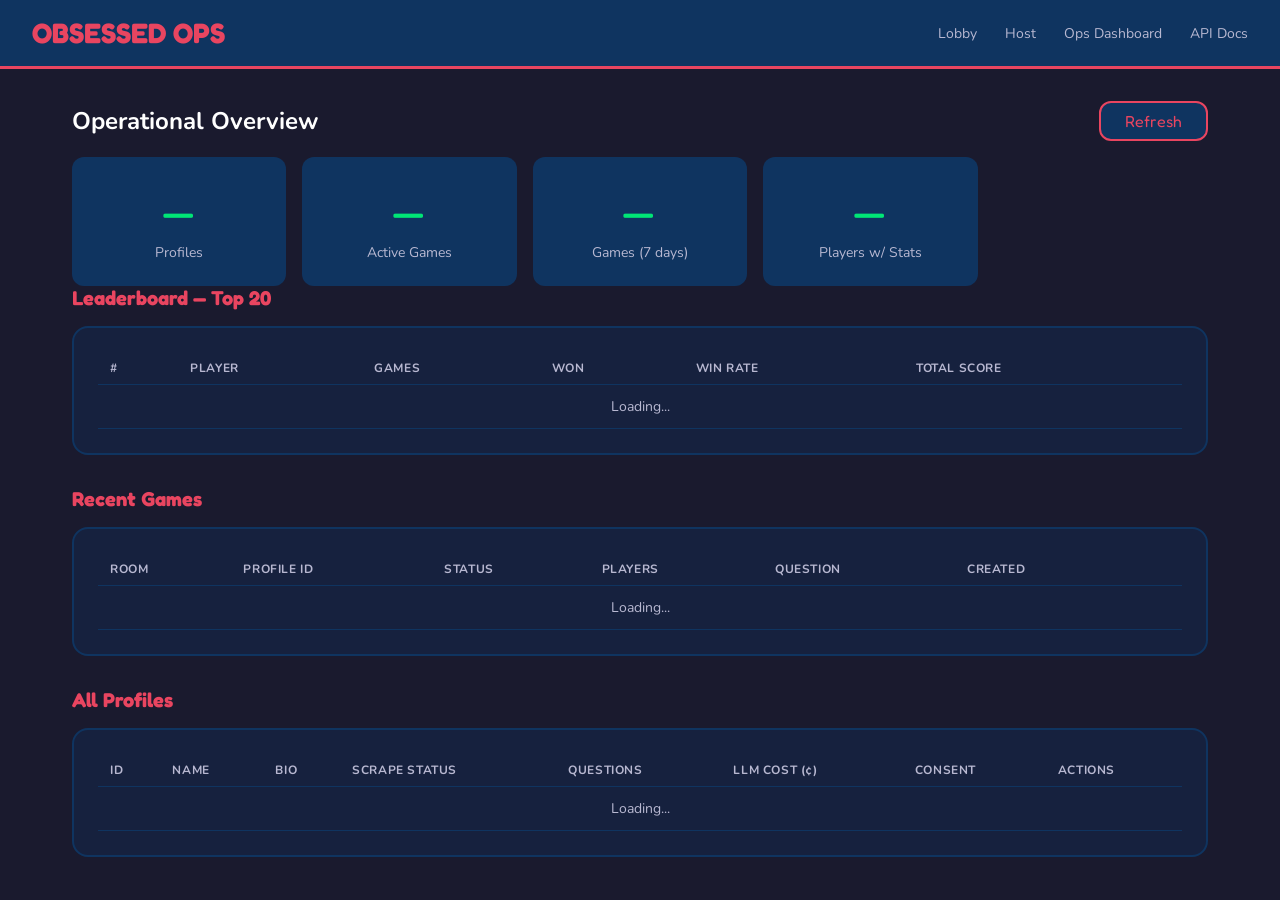
==== app/static/admin.html @ c39561d1 "Add ops dashboard: admin.html + /api/admin routes (overview, profiles, leaderboard, games, rescrape," ====
<!DOCTYPE html>
<html lang="en">
<head>
  <meta charset="UTF-8">
  <meta name="viewport" content="width=device-width, initial-scale=1.0">
  <title>Obsessed — Ops Dashboard</title>
  <link rel="preconnect" href="https://fonts.googleapis.com">
  <link href="https://fonts.googleapis.com/css2?family=Fredoka+One&family=Nunito:wght@400;700&display=swap" rel="stylesheet">
  <style>
    * { margin: 0; padding: 0; box-sizing: border-box; }
    body { font-family: 'Nunito', sans-serif; background: #1a1a2e; color: #fff; min-height: 100vh; }
    .header { background: #0f3460; padding: 1rem 2rem; display: flex; justify-content: space-between; align-items: center; border-bottom: 3px solid #e94560; }
    .header h1 { font-family: 'Fredoka One', cursive; font-size: 28px; color: #e94560; }
    .header nav a { color: #b8b8d1; text-decoration: none; margin-left: 1.5rem; font-size: 14px; }
    .header nav a:hover { color: #fff; }
    .container { max-width: 1200px; margin: 2rem auto; padding: 0 2rem; }
    .section { margin-bottom: 2rem; }
    .section h2 { font-family: 'Fredoka One', cursive; font-size: 20px; color: #e94560; margin-bottom: 1rem; }
    .card { background: #16213e; border-radius: 16px; padding: 1.5rem; margin-bottom: 1rem; border: 2px solid #0f3460; }
    .card-grid { display: grid; grid-template-columns: repeat(auto-fill, minmax(200px, 1fr)); gap: 1rem; }
    .stat { background: #0f3460; border-radius: 12px; padding: 1.5rem; text-align: center; }
    .stat .number { font-family: 'Fredoka One', cursive; font-size: 48px; color: #00e676; }
    .stat .label { font-size: 14px; color: #b8b8d1; margin-top: 0.25rem; }
    table { width: 100%; border-collapse: collapse; }
    th { text-align: left; font-size: 12px; color: #b8b8d1; text-transform: uppercase; letter-spacing: 0.05em; padding: 0.5rem 0.75rem; border-bottom: 1px solid #0f3460; }
    td { padding: 0.75rem; border-bottom: 1px solid #0f3460; font-size: 14px; }
    tr:hover td { background: #0f3460; }
    .badge { display: inline-block; padding: 0.2rem 0.6rem; border-radius: 8px; font-size: 11px; font-weight: 700; text-transform: uppercase; }
    .badge-done { background: #00e67622; color: #00e676; }
    .badge-pending { background: #ffea0022; color: #ffea00; }
    .badge-error { background: #ff174422; color: #ff1744; }
    .badge-running { background: #2979ff22; color: #2979ff; }
    .actions button { background: #e94560; border: none; color: #fff; padding: 0.3rem 0.8rem; border-radius: 8px; cursor: pointer; font-size: 12px; }
    .actions button:hover { background: #ff2d55; }
    .refresh-btn { background: #0f3460; border: 2px solid #e94560; color: #e94560; padding: 0.5rem 1.5rem; border-radius: 12px; cursor: pointer; font-family: 'Fredoka One', cursive; font-size: 16px; }
    .refresh-btn:hover { background: #e94560; color: #fff; }
    .top-bar { display: flex; justify-content: space-between; align-items: center; margin-bottom: 1rem; }
  </style>
</head>
<body>
  <div class="header">
    <h1>OBSESSED OPS</h1>
    <nav>
      <a href="/index.html">Lobby</a>
      <a href="/host.html">Host</a>
      <a href="/admin.html">Ops Dashboard</a>
      <a href="/docs">API Docs</a>
    </nav>
  </div>

  <div class="container">
    <div class="top-bar">
      <h2 class="section" style="margin:0">Operational Overview</h2>
      <button class="refresh-btn" onclick="loadAll()">Refresh</button>
    </div>

    <div class="card-grid" id="stats-grid">
      <div class="stat"><div class="number" id="stat-profiles">—</div><div class="label">Profiles</div></div>
      <div class="stat"><div class="number" id="stat-active">—</div><div class="label">Active Games</div></div>
      <div class="stat"><div class="number" id="stat-games-7d">—</div><div class="label">Games (7 days)</div></div>
      <div class="stat"><div class="number" id="stat-players">—</div><div class="label">Players w/ Stats</div></div>
    </div>

    <div class="section">
      <h2>Leaderboard — Top 20</h2>
      <div class="card">
        <table>
          <thead><tr><th>#</th><th>Player</th><th>Games</th><th>Won</th><th>Win Rate</th><th>Total Score</th></tr></thead>
          <tbody id="leaderboard-body"><tr><td colspan="6" style="text-align:center;color:#b8b8d1">Loading...</td></tr></tbody>
        </table>
      </div>
    </div>

    <div class="section">
      <h2>Recent Games</h2>
      <div class="card">
        <table>
          <thead><tr><th>Room</th><th>Profile ID</th><th>Status</th><th>Players</th><th>Question</th><th>Created</th><th></th></tr></thead>
          <tbody id="games-body"><tr><td colspan="7" style="text-align:center;color:#b8b8d1">Loading...</td></tr></tbody>
        </table>
      </div>
    </div>

    <div class="section">
      <h2>All Profiles</h2>
      <div class="card">
        <table>
          <thead><tr><th>ID</th><th>Name</th><th>Bio</th><th>Scrape Status</th><th>Questions</th><th>LLM Cost (¢)</th><th>Consent</th><th>Actions</th></tr></thead>
          <tbody id="profiles-body"><tr><td colspan="8" style="text-align:center;color:#b8b8d1">Loading...</td></tr></tbody>
        </table>
      </div>
    </div>
  </div>

  <script>
    const API = '/api';

    function badge(status) {
      return '<span class="badge badge-' + status + '">' + status + '</span>';
    }

    function timeAgo(iso) {
      if (!iso) return '—';
      const d = new Date(iso);
      const now = new Date();
      const secs = Math.floor((now - d) / 1000);
      if (secs < 60) return secs + 's ago';
      const mins = Math.floor(secs / 60);
      if (mins < 60) return mins + 'm ago';
      const hrs = Math.floor(mins / 60);
      if (hrs < 24) return hrs + 'h ago';
      return Math.floor(hrs / 24) + 'd ago';
    }

    async function loadAll() {
      await Promise.all([loadOverview(), loadLeaderboard(), loadGames(), loadProfiles()]);
    }

    async function loadOverview() {
      try {
        const r = await fetch(API + '/admin/overview');
        const d = await r.json();
        document.getElementById('stat-profiles').textContent = d.profiles.total;
        document.getElementById('stat-active').textContent = d.games.active;
        document.getElementById('stat-games-7d').textContent = d.games.last_7_days;
        document.getElementById('stat-players').textContent = d.players.with_stats;
      } catch (e) { console.error('overview error', e); }
    }

    async function loadLeaderboard() {
      try {
        const r = await fetch(API + '/admin/leaderboard?limit=20');
        const d = await r.json();
        const tbody = document.getElementById('leaderboard-body');
        if (!d.length) { tbody.innerHTML = '<tr><td colspan="6" style="text-align:center;color:#b8b8d1">No players yet</td></tr>'; return; }
        tbody.innerHTML = d.map((p, i) => '<tr><td>' + (i+1) + '</td><td>' + p.player_name + '</td><td>' + p.games_played + '</td><td>' + p.games_won + '</td><td>' + (p.win_rate*100).toFixed(0) + '%</td><td>' + p.total_score.toLocaleString() + '</td></tr>').join('');
      } catch (e) { console.error('leaderboard error', e); }
    }

    async function loadGames() {
      try {
        const r = await fetch(API + '/admin/games/recent?limit=20');
        const d = await r.json();
        const tbody = document.getElementById('games-body');
        if (!d.length) { tbody.innerHTML = '<tr><td colspan="7" style="text-align:center;color:#b8b8d1">No games yet</td></tr>'; return; }
        tbody.innerHTML = d.map(g => '<tr><td><code style="font-size:12px">' + g.room_code + '</code></td><td>' + g.profile_id + '</td><td>' + badge(g.status) + '</td><td>' + g.player_count + '</td><td>' + g.current_question + '</td><td>' + timeAgo(g.created_at) + '</td><td class="actions"><button onclick="clearGame(\'' + g.room_code + '\')">Clear</button></td></tr>').join('');
      } catch (e) { console.error('games error', e); }
    }

    async function loadProfiles() {
      try {
        const r = await fetch(API + '/admin/profiles');
        const d = await r.json();
        const tbody = document.getElementById('profiles-body');
        if (!d.length) { tbody.innerHTML = '<tr><td colspan="8" style="text-align:center;color:#b8b8d1">No profiles yet</td></tr>'; return; }
        tbody.innerHTML = d.map(p => '<tr><td>' + p.id + '</td><td>' + p.name + '</td><td style="max-width:150px;overflow:hidden;text-overflow:ellipsis;white-space:nowrap">' + (p.bio||'') + '</td><td>' + badge(p.scrape_status) + '</td><td>' + p.question_count + '</td><td>' + (p.llm_spend_cents||0) + '</td><td>' + (p.consent_obtained?'✅':'❌') + '</td><td class="actions"><button onclick="rescrape(' + p.id + ')">Rescrape</button></td></tr>').join('');
      } catch (e) { console.error('profiles error', e); }
    }

    async function rescrape(id) {
      if (!confirm('Rescrape profile #' + id + '?')) return;
      try {
        const r = await fetch(API + '/admin/profiles/' + id + '/rescrape', { method: 'POST' });
        const d = await r.json();
        alert('Rescrape triggered: ' + d.status);
        loadProfiles();
      } catch (e) { alert('Error: ' + e); }
    }

    async function clearGame(room) {
      if (!confirm('Delete game ' + room + '?')) return;
      try {
        const r = await fetch(API + '/admin/games/' + room + '/clear', { method: 'POST' });
        const d = await r.json();
        if (d.ok) loadGames();
        else alert('Error: ' + JSON.stringify(d));
      } catch (e) { alert('Error: ' + e); }
    }

    loadAll();
  </script>
</body>
</html>
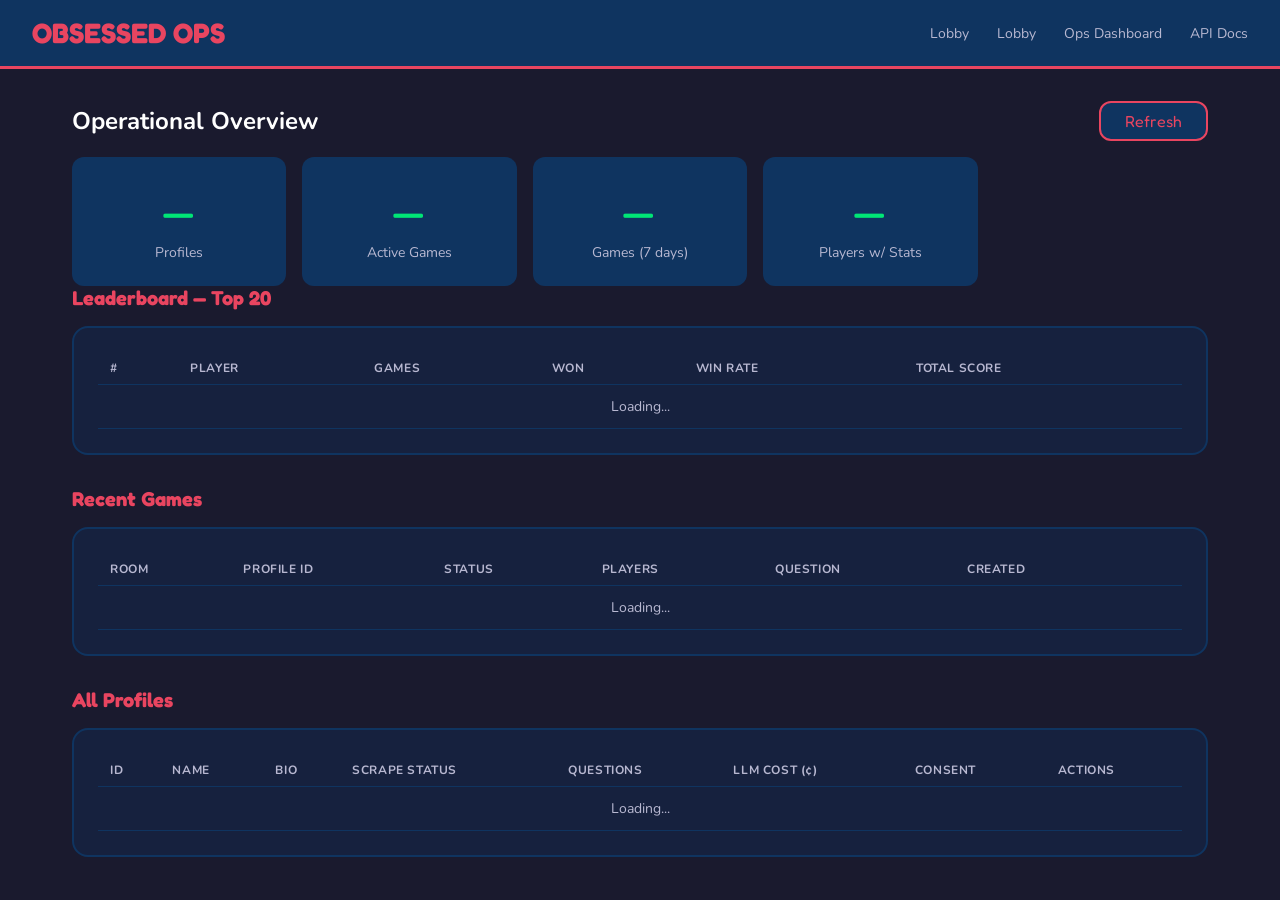
==== commit 9a585bd5: "PHA-506: fix admin/ops bugs — status taxonomy, datetime/int compare, dead nav Bug A: admin.py now us" ====
--- a/app/static/admin.html
+++ b/app/static/admin.html
@@ -42,7 +42,7 @@
     <h1>OBSESSED OPS</h1>
     <nav>
       <a href="/index.html">Lobby</a>
-      <a href="/host.html">Host</a>
+      <a href="/">Lobby</a>
       <a href="/admin.html">Ops Dashboard</a>
       <a href="/docs">API Docs</a>
     </nav>
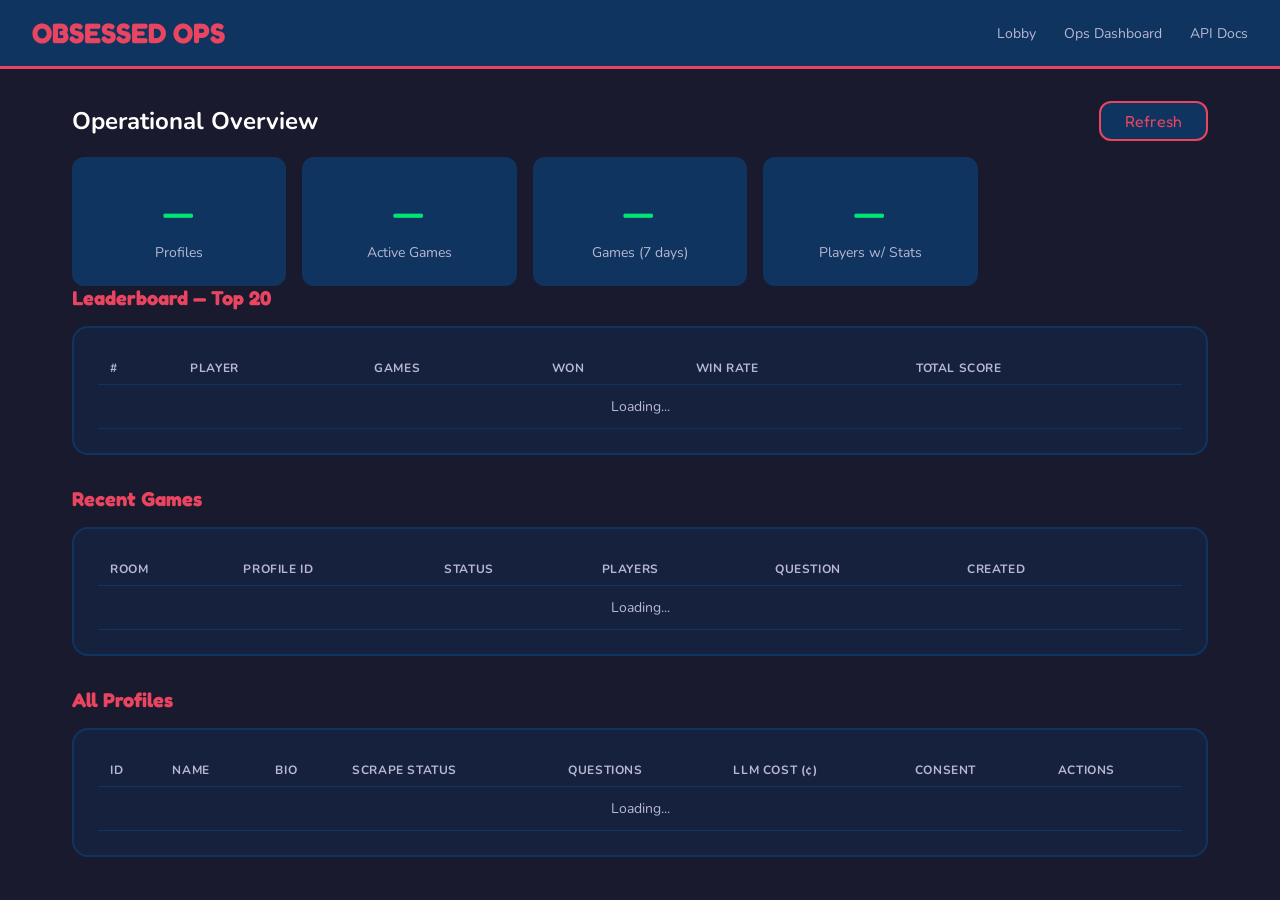
==== commit faebc968: "PHA-1540: remove duplicate Lobby link in admin nav Both / and /index.html serve the same index.html " ====
--- a/app/static/admin.html
+++ b/app/static/admin.html
@@ -41,7 +41,6 @@
   <div class="header">
     <h1>OBSESSED OPS</h1>
     <nav>
-      <a href="/index.html">Lobby</a>
       <a href="/">Lobby</a>
       <a href="/admin.html">Ops Dashboard</a>
       <a href="/docs">API Docs</a>
